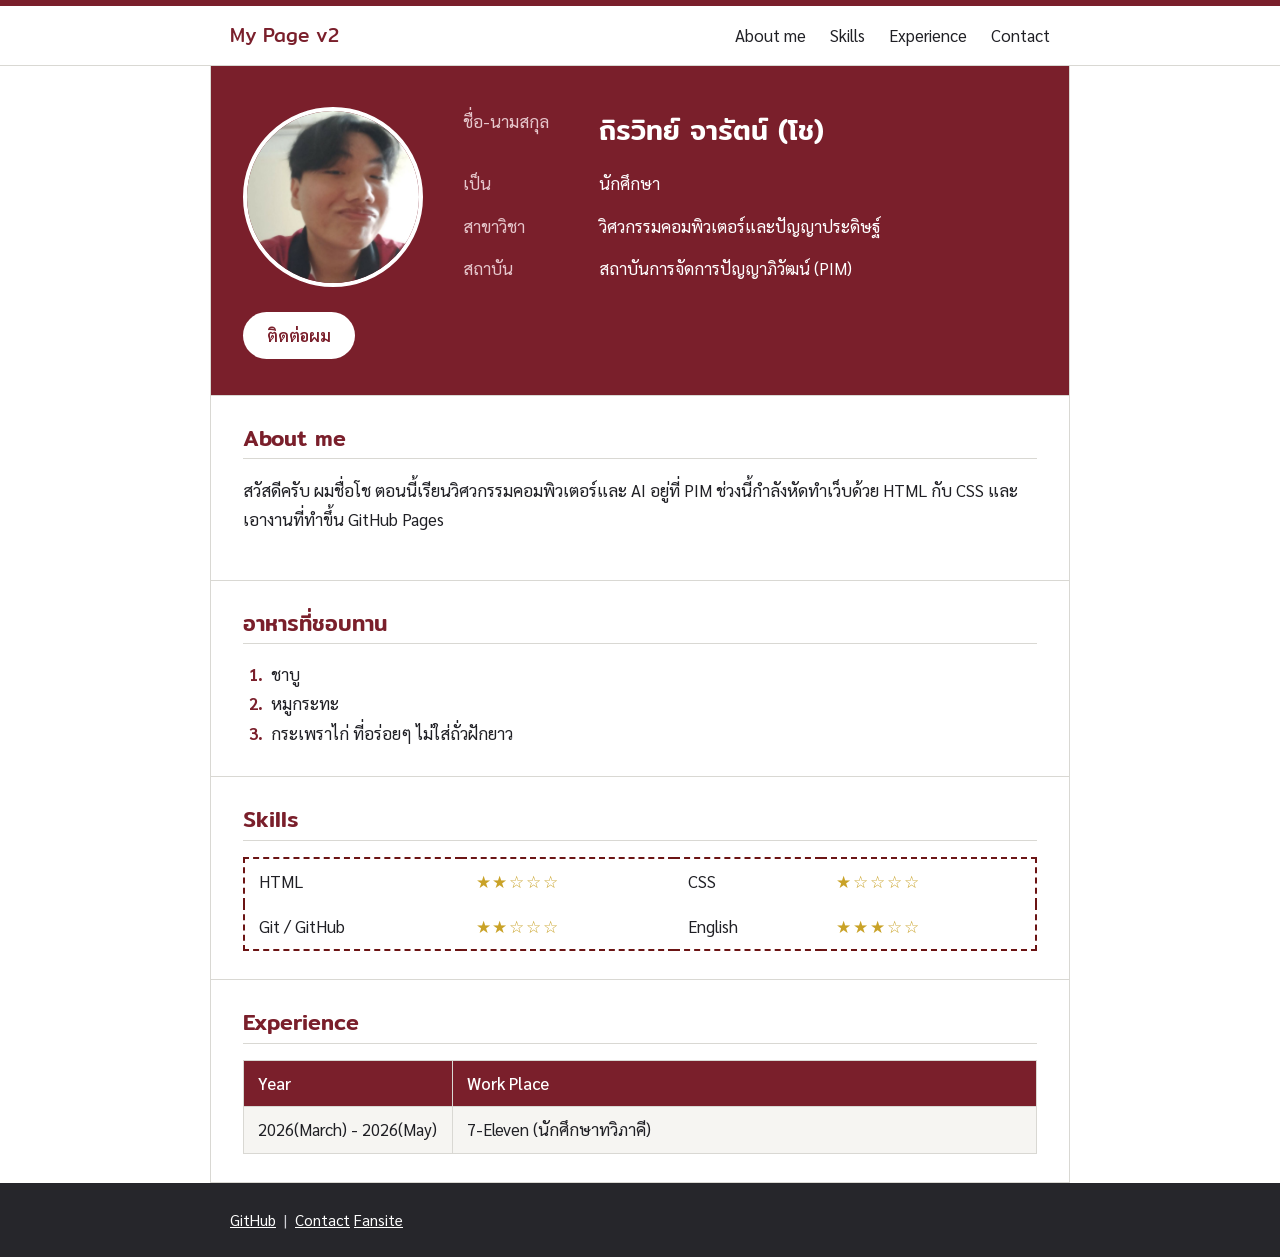
==== index.html @ 9b0a79aa "Add files via upload" ====
<!DOCTYPE html>
<html lang="th">
<head>
  <meta charset="UTF-8">
  <meta name="viewport" content="width=device-width, initial-scale=1">
  <title>My Page v2 - Thirawit Jarat</title>
  <link rel="preconnect" href="https://fonts.googleapis.com">
  <link rel="preconnect" href="https://fonts.gstatic.com" crossorigin>
  <link href="https://fonts.googleapis.com/css2?family=Mitr:wght@500&family=Sarabun:wght@400;600&display=swap" rel="stylesheet">
  <link rel="stylesheet" href="styles.css">
</head>
<body>

  <header class="site-header">
    <div class="wrap">
      <a class="site-title" href="index.html">My Page v2</a>
      <nav>
        <a href="#about">About me</a>
        <a href="#skills">Skills</a>
        <a href="#experience">Experience</a>
        <a href="contact.html">Contact</a>
      </nav>
    </div>
  </header>

  <main class="wrap">

    <!-- ===== Profile: รูปกลม + ข้อมูล จัด layout ด้วย table ===== -->
    <section class="block" id="profile">
      <table class="profile-table">
        <tr>
          <td class="photo" rowspan="4">
            <img class="profile-img" src="profile.jpg" alt="รูปโปรไฟล์ของ Thirawit Jarat">
          </td>
          <th scope="row">ชื่อ-นามสกุล</th>
          <td class="profile-name">ถิรวิทย์ จารัตน์ (โช)</td>
        </tr>
        <tr>
          <th scope="row">เป็น</th>
          <td>นักศึกษา</td>
        </tr>
        <tr>
          <th scope="row">สาขาวิชา</th>
          <td>วิศวกรรมคอมพิวเตอร์และปัญญาประดิษฐ์</td>
        </tr>
        <tr>
          <th scope="row">สถาบัน</th>
          <td>สถาบันการจัดการปัญญาภิวัฒน์ (PIM)</td>
        </tr>
      </table>

      <!-- ปุ่มไปหน้า contact.html -->
      <a class="btn" href="contact.html">ติดต่อผม</a>
    </section>

    <!-- ===== About me ===== -->
    <section class="block" id="about">
      <h2>About me</h2>
      <p>
        สวัสดีครับ ผมชื่อโช ตอนนี้เรียนวิศวกรรมคอมพิวเตอร์และ AI อยู่ที่ PIM 
        ช่วงนี้กำลังหัดทำเว็บด้วย HTML กับ CSS และเอางานที่ทำขึ้น GitHub Pages
      </p>
    </section>

    <!-- ===== สิ่งที่ชอบทาน 3 อย่าง (ใช้ ol) ===== -->
    <section class="block" id="food">
      <h2>อาหารที่ชอบทาน</h2>
      <ol class="food-list">
        <li>ชาบู</li>
        <li>หมูกระทะ</li>
        <li>กระเพราไก่ ที่อร่อยๆ ไม่ใส่ถั่วฝักยาว</li>
      </ol>
    </section>

    <!-- ===== Skills: table 4 column (skill, ระดับ, skill, ระดับ) ===== -->
    <section class="block" id="skills">
      <h2>Skills</h2>
      <table class="skills">
        <tr>
          <td>HTML</td>
          <td class="stars" title="3 จาก 5">★★☆☆☆</td>
          <td>CSS</td>
          <td class="stars" title="2 จาก 5">★☆☆☆☆</td>
        </tr>
        <tr>
          <td>Git / GitHub</td>
          <td class="stars" title="2 จาก 5">★★☆☆☆</td>
          <td>English</td>
          <td class="stars" title="3 จาก 5">★★★☆☆</td>
        </tr>
      </table>
    </section>

    <!-- ===== Experience ===== -->
    <section class="block" id="experience">
      <h2>Experience</h2>
      <table class="exp">
        <tr>
          <th>Year</th>
          <th>Work Place</th>
        </tr>
        <tr>
          <td class="year">2026(March) - 2026(May)</td>
          <td>7-Eleven (นักศึกษาทวิภาคี)</td>
        </tr>
      </table>
    </section>

  </main>

  <!-- ===== Footer: link GitHub + contact.html ===== -->
  <footer class="site-footer">
    <div class="wrap">
      
      <span>
        <a href="https://github.com/Thirawit2111" target="_blank" rel="noopener">GitHub</a>
        &nbsp;|&nbsp;
        <a href="contact.html">Contact</a>
        <a href="fansite-index.html">Fansite</a>
      </span>
    </div>
  </footer>

</body>
</html>
---- styles.css ----
/* ========== ตัวแปรสี ========== */
:root {
  --bg: #FFFFFF;
  --paper: #ffffff;
  --ink: #1f1f24;
  --muted: #666670;
  --accent: #7a1f2b;
  --accent-dark: #6b1414;
  --star: #c9a227;
  --line: #d9d8d3;
}

* { box-sizing: border-box; }

body {
  margin: 0;
  font-family: "Sarabun", "Noto Sans Thai", Tahoma, sans-serif;
  font-size: 1.05rem;
  line-height: 1.75;
  color: var(--ink);
  background-color: var(--bg);
}

.wrap {
  max-width: 860px;
  margin: 0 auto;
  padding: 0 1.25rem;
}

h1, h2 {
  font-family: "Mitr", "Sarabun", sans-serif;
  font-weight: 500;
  line-height: 1.3;
  margin: 0;
}

h2 {
  font-size: 1.35rem;
  color: var(--accent);
  padding-bottom: 0.4rem;
  margin-bottom: 1rem;
  border-bottom: 1px solid var(--line);
}

/* ========== ลิงก์ (ข้อ 8: :link / :visited / :hover) ========== */
a:link { color: var(--accent); }
a:visited { color: #5b4a6e; }
a:hover { color: var(--accent-dark); text-decoration-thickness: 2px; }
a:focus-visible, button:focus-visible, input:focus-visible,
select:focus-visible, textarea:focus-visible {
  outline: 3px solid var(--star);
  outline-offset: 2px;
}

/* ========== หัวเว็บ ========== */
.site-header {
  background: var(--paper);
  border-top: 6px solid var(--accent);
  border-bottom: 1px solid var(--line);
  padding: 0.8rem 0;
}
.site-header .wrap {
  display: flex;
  justify-content: space-between;
  align-items: center;
  flex-wrap: wrap;
  gap: 0.5rem 1.5rem;
}
.site-title {
  font-family: "Mitr", sans-serif;
  font-size: 1.2rem;
  text-decoration: none;
}
.site-header nav a:link, .site-header nav a:visited {
  color: var(--ink);
  text-decoration: none;
  margin-left: 1.25rem;
}
.site-header nav a:hover { color: var(--accent); text-decoration: underline; }

/* ========== กระดาษแผ่นเดียว แบ่งส่วนด้วยเส้น ========== */
main.wrap {
  background: var(--paper);
  border: 1px solid var(--line);
  border-top: 0;
  padding: 0;
  margin-bottom: 0;
}

.block {
  padding: 1.75rem 2rem;
  border-bottom: 1px solid var(--line);
}
.block:last-child { border-bottom: 0; }

/* ========== Profile: ส่วนเดียวที่ใช้สีเต็มแถบ ========== */
#profile {
  background: var(--accent);
  color: #fff;
  padding: 2.25rem 2rem;
}

.profile-table {
  border-collapse: separate;
  border-spacing: 0;
  width: 100%;
}
.profile-table td,
.profile-table th {
  padding: 0.3rem 0;
  vertical-align: top;
  text-align: left;
}
.profile-table th {
  width: 8.5rem;
  font-weight: 400;
  color: #e6c7cc;
  padding-right: 1rem;
}

/* Challenge: ทำให้รูปกับข้อความห่างกัน
   -> ใส่ padding-right ให้ cell ที่ครอบรูป
   (อีกวิธี: border-spacing ที่ table หรือ margin-right ที่ img) */
.profile-table td.photo {
  width: 220px;
  padding-right: 2.5rem;
  vertical-align: middle;
}

.profile-img {
  display: block;
  width: 180px;
  height: 180px;
  border-radius: 50%;          /* ทำให้รูปเป็นวงกลม */
  object-fit: cover;
  border: 4px solid #fff;
  background: var(--line);
}

.profile-name {
  font-family: "Mitr", sans-serif;
  font-size: 1.7rem;
  font-weight: 500;
}

/* ========== ปุ่ม ========== */
.btn {
  display: inline-block;
  margin-top: 1.25rem;
  padding: 0.55rem 1.5rem;
  font: inherit;
  font-weight: 600;
  color: #fff;
  background: var(--accent);
  border: 0;
  border-radius: 999px;
  text-decoration: none;
  cursor: pointer;
}
a.btn:link, a.btn:visited { color: #fff; }
.btn:hover, a.btn:hover { background: var(--accent-dark); color: #fff; }
.btn.secondary {
  background: transparent;
  color: var(--ink);
  border: 2px solid var(--ink);
  padding: calc(0.55rem - 2px) calc(1.5rem - 2px);
  margin-left: 0.5rem;
}
.btn.secondary:hover { background: var(--ink); color: #fff; }

/* ปุ่มบนพื้นแดงใน profile ใช้สีกลับด้าน */
#profile a.btn:link, #profile a.btn:visited { background: #fff; color: var(--accent); }
#profile a.btn:hover { background: var(--bg); color: var(--accent-dark); }

/* ========== รายการอาหาร ========== */
.food-list { margin: 0; padding-left: 1.5rem; }
.food-list li { padding-left: 0.25rem; }
.food-list li::marker { color: var(--accent); font-weight: 700; }

/* ========== ตาราง skill (4 column) ========== */
.skills {
  width: 100%;
  border-collapse: collapse;
  border: 2px dashed var(--accent-dark);
}
.skills td { padding: 0.5rem 0.9rem; }
.skills td.stars {
  color: var(--star);
  letter-spacing: 0.12rem;
  white-space: nowrap;
}

/* ========== ตาราง experience ========== */
.exp {
  width: 100%;
  border-collapse: collapse;
}
.exp th, .exp td {
  border: 1px solid var(--line);
  padding: 0.5rem 0.9rem;
  text-align: left;
}
.exp th {
  background: var(--accent);
  color: #fff;
  font-weight: 500;
}
.exp td.year { width: 11rem; white-space: nowrap; }
.exp tr:nth-child(even) td { background: #f6f5f2; }

/* ========== ฟอร์มติดต่อ ========== */
.contact-form label {
  display: block;
  font-weight: 600;
  margin: 1rem 0 0.25rem;
}
.contact-form input,
.contact-form select,
.contact-form textarea {
  width: 100%;
  padding: 0.55rem 0.75rem;
  font: inherit;
  color: var(--ink);
  background: #fff;
  border: 1px solid var(--muted);
  border-radius: 4px;
}
.contact-form textarea { min-height: 9rem; resize: vertical; }
.contact-form input:focus,
.contact-form select:focus,
.contact-form textarea:focus { border-color: var(--accent); }
.hint { color: var(--muted); font-size: 0.95rem; margin: 0 0 0.5rem; }

/* ========== Footer ========== */
.site-footer {
  background: #26262b;
  color: #cfcfd6;
  padding: 1.5rem 0;
  font-size: 0.95rem;
}
.site-footer .wrap {
  display: flex;
  justify-content: space-between;
  flex-wrap: wrap;
  gap: 0.5rem 1.5rem;
}
.site-footer a:link, .site-footer a:visited { color: #fff; }

/* ========== จอเล็ก (มือถือ) ========== */
@media (max-width: 640px) {
  .block, #profile { padding: 1.25rem 1rem; }
  .profile-img { width: 110px; height: 110px; border-width: 3px; }
  .profile-table td.photo { width: 130px; padding-right: 1rem; }
  .profile-table th { width: 5.5rem; padding-right: 0.5rem; font-size: 0.95rem; }
  .profile-table td, .profile-table th { font-size: 0.95rem; }
  .profile-name { font-size: 1.3rem; }
  .skills td { padding: 0.4rem 0.5rem; }
  .exp td.year { width: auto; white-space: normal; }
  .site-header nav a:link, .site-header nav a:visited { margin: 0 1rem 0 0; }
}
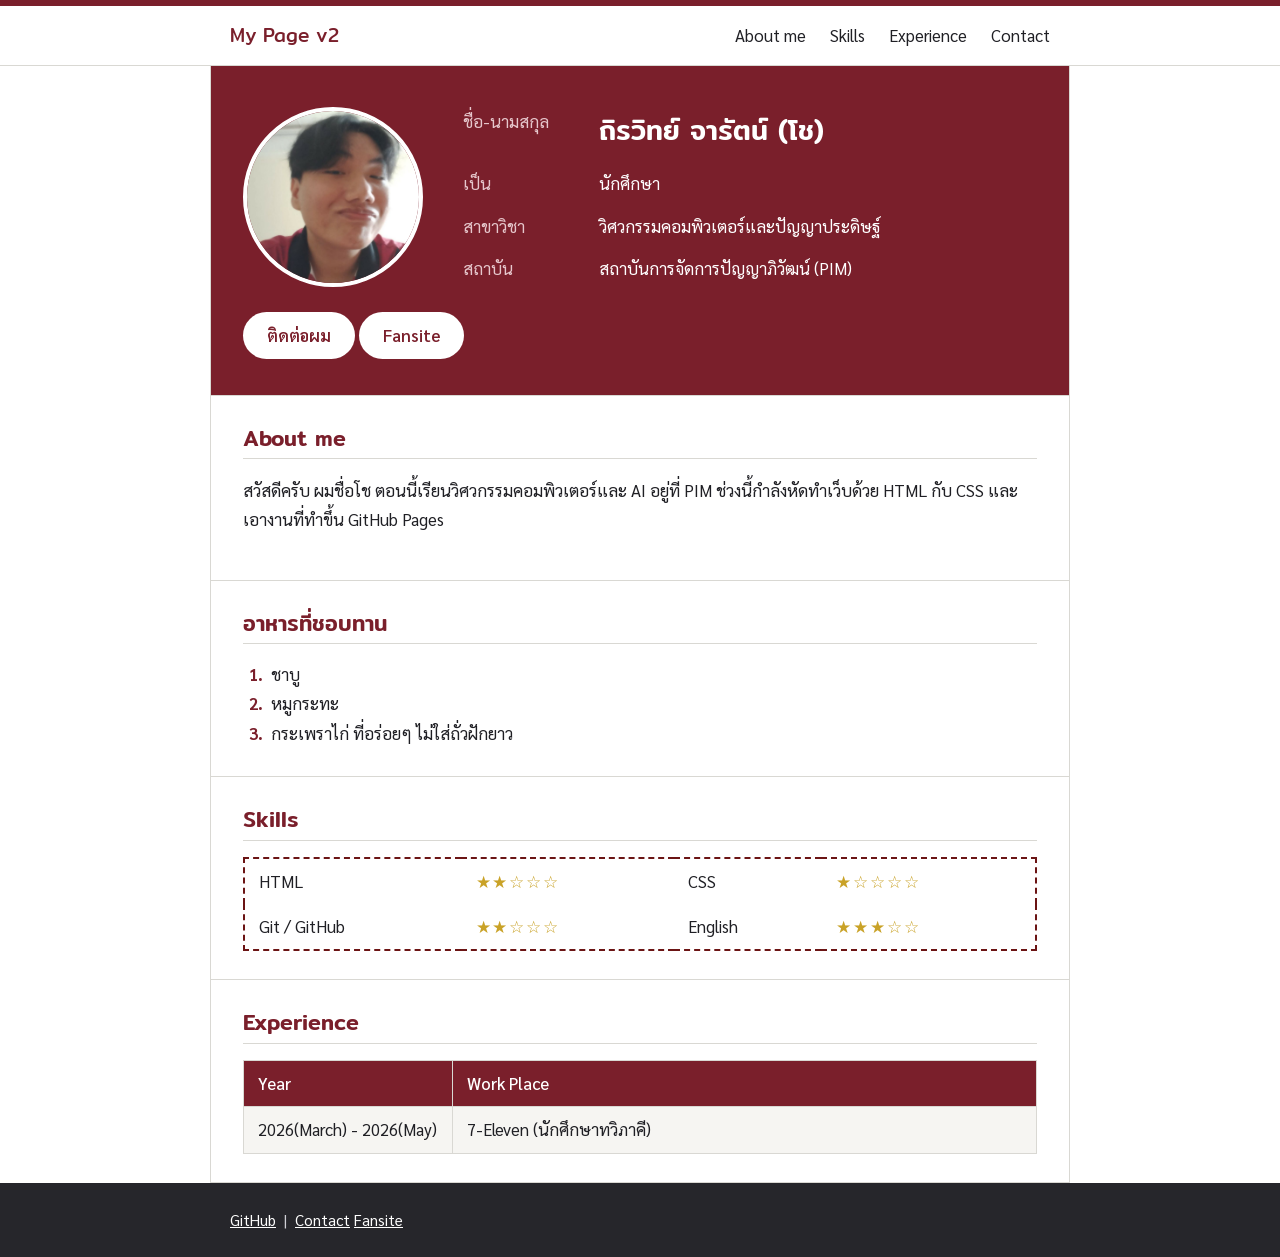
==== commit 910f546d: "Add files via upload" ====
--- a/index.html
+++ b/index.html
@@ -51,6 +51,7 @@
 
       <!-- ปุ่มไปหน้า contact.html -->
       <a class="btn" href="contact.html">ติดต่อผม</a>
+      <a class="btn" href="fansite-index.html">Fansite</a>
     </section>
 
     <!-- ===== About me ===== -->
